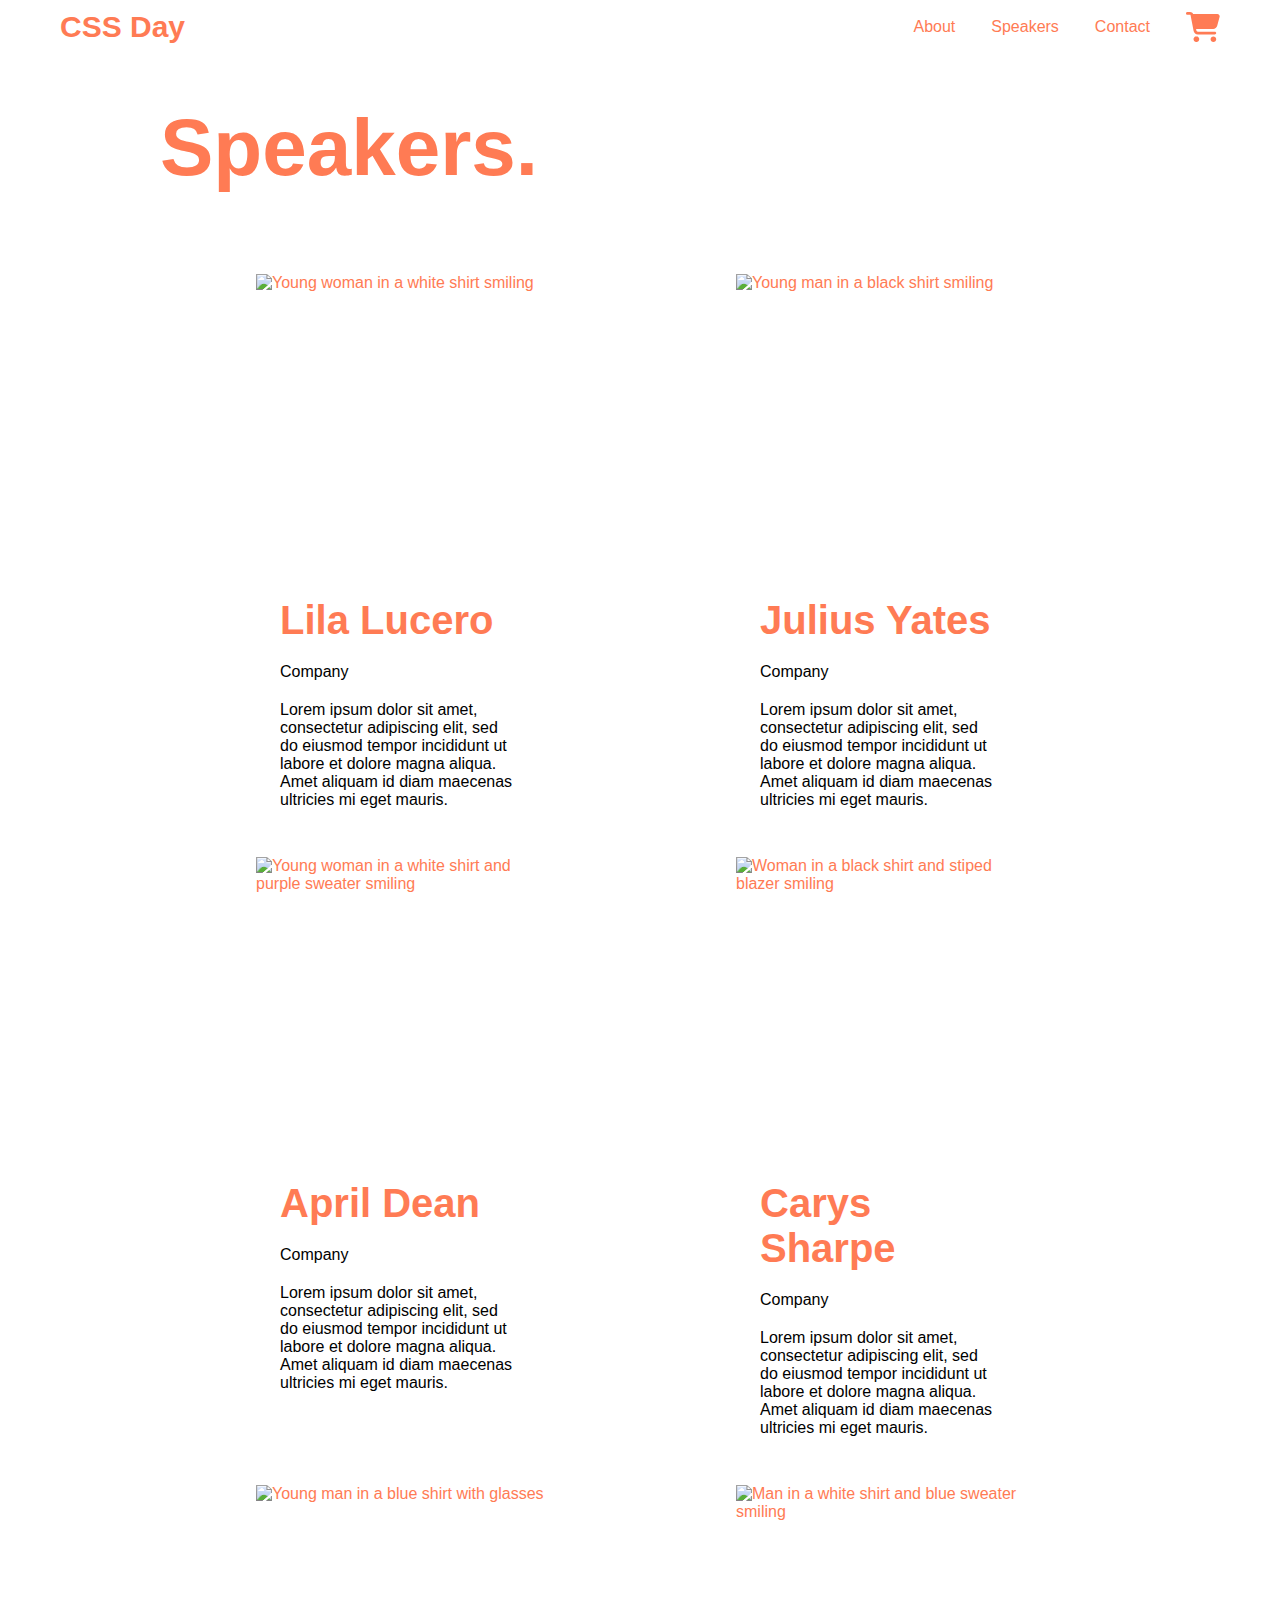
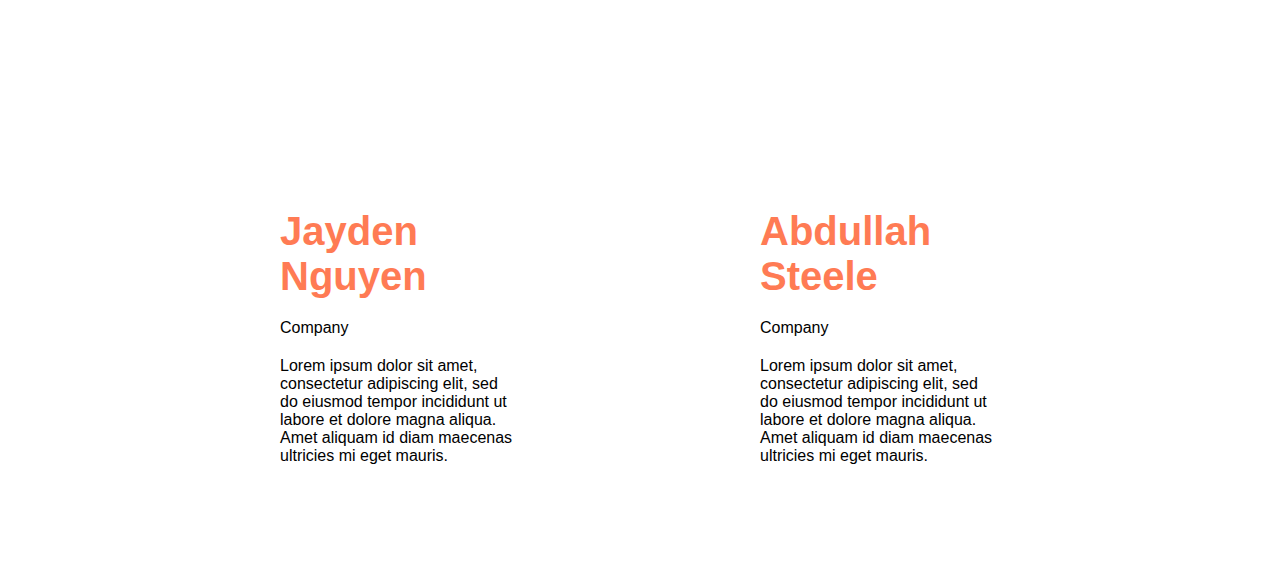
==== speakers.html @ ed402a55 "All Files" ====
<!DOCTYPE html>
<html lang="en">
<head>
    <meta charset="UTF-8">
    <meta http-equiv="X-UA-Compatible" content="IE=edge">
    <meta name="viewport" content="width=device-width, initial-scale=1.0">
    <title>CSS Day Speakers</title>
    <link rel="stylesheet" href="speaker.css">
</head>
<body>
    <header>
        <a href="index.html" class="First">CSS Day</a>
        <div>
            <nav>
                <ul>
                    <li><a href="#">About</a></li>
                    <li><a href="speakers.html">Speakers</a></li>
                    <li><a href="#">Contact</a></li>
                </ul>
            </nav>
            <svg class="cart" width="34" height="30" viewBox="0 0 34 30" fill="none" xmlns="http://www.w3.org/2000/svg">
                <g clip-path="url(#clip0_5_286)">
                <path d="M0 1.40625C0 0.626953 0.631597 0 1.41667 0H4.10243C5.40104 0 6.55208 0.75 7.08924 1.875H31.3497C32.9021 1.875 34.0354 3.33984 33.6281 4.82813L31.208 13.752C30.7062 15.5918 29.024 16.875 27.1056 16.875H10.076L10.3948 18.5449C10.5247 19.207 11.109 19.6875 11.7878 19.6875H28.8056C29.5906 19.6875 30.2222 20.3145 30.2222 21.0938C30.2222 21.873 29.5906 22.5 28.8056 22.5H11.7878C9.74549 22.5 7.99236 21.0586 7.61458 19.0723L4.56875 3.19336C4.52743 2.9707 4.33264 2.8125 4.10243 2.8125H1.41667C0.631597 2.8125 0 2.18555 0 1.40625ZM7.55556 27.1875C7.55556 26.8182 7.62884 26.4524 7.77123 26.1112C7.91362 25.77 8.12232 25.4599 8.38542 25.1988C8.64852 24.9376 8.96086 24.7304 9.30462 24.5891C9.64837 24.4477 10.0168 24.375 10.3889 24.375C10.761 24.375 11.1294 24.4477 11.4732 24.5891C11.8169 24.7304 12.1293 24.9376 12.3924 25.1988C12.6555 25.4599 12.8642 25.77 13.0065 26.1112C13.1489 26.4524 13.2222 26.8182 13.2222 27.1875C13.2222 27.5568 13.1489 27.9226 13.0065 28.2638C12.8642 28.605 12.6555 28.9151 12.3924 29.1762C12.1293 29.4374 11.8169 29.6446 11.4732 29.7859C11.1294 29.9273 10.761 30 10.3889 30C10.0168 30 9.64837 29.9273 9.30462 29.7859C8.96086 29.6446 8.64852 29.4374 8.38542 29.1762C8.12232 28.9151 7.91362 28.605 7.77123 28.2638C7.62884 27.9226 7.55556 27.5568 7.55556 27.1875ZM27.3889 24.375C28.1403 24.375 28.861 24.6713 29.3924 25.1988C29.9237 25.7262 30.2222 26.4416 30.2222 27.1875C30.2222 27.9334 29.9237 28.6488 29.3924 29.1762C28.861 29.7037 28.1403 30 27.3889 30C26.6374 30 25.9168 29.7037 25.3854 29.1762C24.8541 28.6488 24.5556 27.9334 24.5556 27.1875C24.5556 26.4416 24.8541 25.7262 25.3854 25.1988C25.9168 24.6713 26.6374 24.375 27.3889 24.375Z" fill="white"/>
                </g>
                <defs>
                <clipPath id="clip0_5_286">
                <rect width="34" height="30" fill="white"/>
                </clipPath>
                </defs>
                </svg>
                
        </div>
    </header>
    <main>
       <h1>Speakers.</h1>
       <div class="Speakers">
        <img  class="i" src="https://images.unsplash.com/photo-1611432579699-484f7990b127?ixlib=rb-4.0.3&ixid=MnwxMjA3fDB8MHxwaG90by1wYWdlfHx8fGVufDB8fHx8&auto=format&fit=crop&w=1770&q=80" alt="Young woman in a white shirt smiling">
        <h2>Lila Lucero</h2>
        <p>Company</p>
        <p>Lorem ipsum dolor sit amet, consectetur adipiscing elit, sed do eiusmod tempor incididunt ut labore et dolore magna aliqua. Amet aliquam id diam maecenas ultricies mi eget mauris.</p>
       </div>

       <div class="Speakers">
        <img class="i"  src="https://images.unsplash.com/photo-1633332755192-727a05c4013d?ixlib=rb-4.0.3&ixid=MnwxMjA3fDB8MHxwaG90by1wYWdlfHx8fGVufDB8fHx8&auto=format&fit=crop&w=1180&q=80" alt="Young man in a black shirt smiling">
        <h2>Julius Yates</h2>
        <p>Company</p>
        <p>Lorem ipsum dolor sit amet, consectetur adipiscing elit, sed do eiusmod tempor incididunt ut labore et dolore magna aliqua. Amet aliquam id diam maecenas ultricies mi eget mauris.</p>
       </div>

       <div class="Speakers">
        <img class="i"  src="https://images.unsplash.com/photo-1627161683077-e34782c24d81?ixlib=rb-4.0.3&ixid=MnwxMjA3fDB8MHxwaG90by1wYWdlfHx8fGVufDB8fHx8&auto=format&fit=crop&w=806&q=80" alt="Young woman in a white shirt and purple sweater smiling">
        <h2>April Dean</h2>
        <p>Company</p>
        <p>Lorem ipsum dolor sit amet, consectetur adipiscing elit, sed do eiusmod tempor incididunt ut labore et dolore magna aliqua. Amet aliquam id diam maecenas ultricies mi eget mauris.</p>
       </div>

       <div class="Speakers">
        <img  class="i" src="https://images.unsplash.com/photo-1573497019940-1c28c88b4f3e?ixlib=rb-4.0.3&ixid=MnwxMjA3fDB8MHxwaG90by1wYWdlfHx8fGVufDB8fHx8&auto=format&fit=crop&w=774&q=80" alt="Woman in a black shirt and stiped blazer smiling">
        <h2>Carys Sharpe</h2>
        <p>Company</p>
        <p>Lorem ipsum dolor sit amet, consectetur adipiscing elit, sed do eiusmod tempor incididunt ut labore et dolore magna aliqua. Amet aliquam id diam maecenas ultricies mi eget mauris.</p>
       </div>

       <div class="Speakers">
        <img class="i"  src="https://images.unsplash.com/photo-1540569014015-19a7be504e3a?ixlib=rb-4.0.3&ixid=MnwxMjA3fDB8MHxwaG90by1wYWdlfHx8fGVufDB8fHx8&auto=format&fit=crop&w=1035&q=80" alt="Young man in a blue shirt with glasses">
        <h2>Jayden Nguyen</h2>
        <p>Company</p>
        <p>Lorem ipsum dolor sit amet, consectetur adipiscing elit, sed do eiusmod tempor incididunt ut labore et dolore magna aliqua. Amet aliquam id diam maecenas ultricies mi eget mauris.</p>
       </div>

       <div class="Speakers">
        <img class="i"  src="https://images.unsplash.com/photo-1629425733761-caae3b5f2e50?ixlib=rb-4.0.3&ixid=MnwxMjA3fDB8MHxwaG90by1wYWdlfHx8fGVufDB8fHx8&auto=format&fit=crop&w=774&q=80" alt="Man in a white shirt and blue sweater smiling">
        <h2>Abdullah Steele</h2>
        <p>Company</p>
        <p>Lorem ipsum dolor sit amet, consectetur adipiscing elit, sed do eiusmod tempor incididunt ut labore et dolore magna aliqua. Amet aliquam id diam maecenas ultricies mi eget mauris.</p>
       </div>
    </main>
</body>
</html>
---- speaker.css ----
@import "./base.css";
body {
  background-color: var(--white);
  color: var(--Orange);
  font-family: "Inter", sans-serif;
}

.cart g path {
  fill: var(--Orange);
}

h1 {
  font-size: 5rem; /* 128px */
  font-weight: bold;
  margin-bottom: 5rem; /* 80px */
  width: 100%;
}

main {
  padding: 3rem 10rem; /* 50px 150px */
  display: flex;
  flex-wrap: wrap;
}

.Speakers {
  display: flex;
  flex-direction: column;
  width: 50%;
  height: 50%;
  margin-bottom: 3rem; /* 50px */
}

h2 {
  margin-top: 2.25rem; /* 36px */
  font-size: 2.5rem; /* 40px */
  width: 50%;
}

p {
  margin-top: 1.25rem; /* 20px */
  color: black;
  width: 50%;
}

.i {
  height: 18rem; /* 300px */
  width: 18rem; /* 300px */
  background-size: cover;
}

/* Responsive Design */
@media (max-width: 768px) {
  main {
    padding: 2rem; /* Smaller padding for smaller screens */
  }

  h1 {
    font-size: 4rem; /* Adjusted font size for smaller screens */
  }

  h2 {
    font-size: 2rem; /* Adjusted heading size for smaller screens */
    width: 100%; /* Full width on small screens */
  }

  p {
    width: 100%; /* Full width on small screens */
  }

  .Speakers {
    width: 100%; /* Full width on small screens */
    height: auto; /* Auto height on smaller screens */
  }

  .i {
    height: 12rem; /* Adjusted image size for smaller screens */
    width: 12rem;  /* Adjusted image size for smaller screens */
  }
}

@media (max-width: 480px) {
  h1 {
    font-size: 3rem; /* Further adjusted font size for very small screens */
  }

  h2 {
    font-size: 1.75rem; /* Further adjusted heading size for very small screens */
  }

  .i {
    height: 10rem; /* Further smaller image size for very small screens */
    width: 10rem;
  }
}
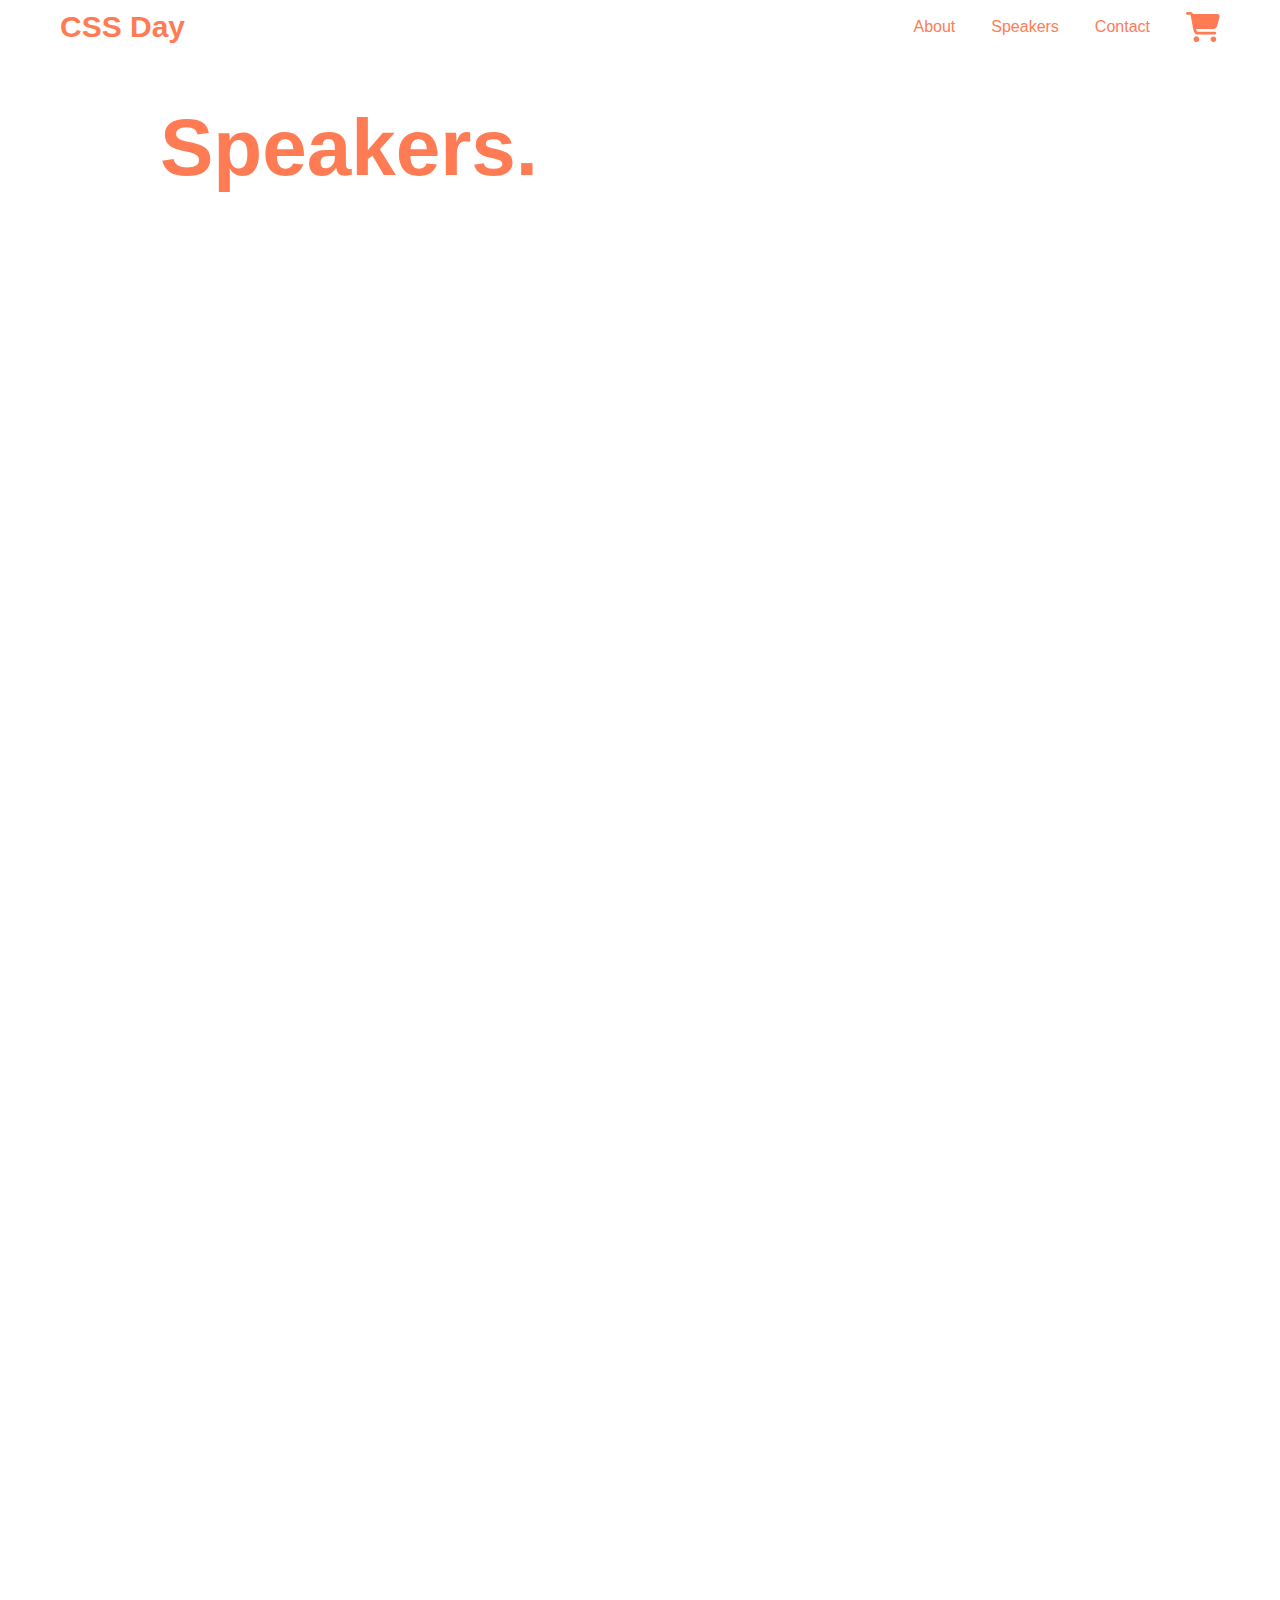
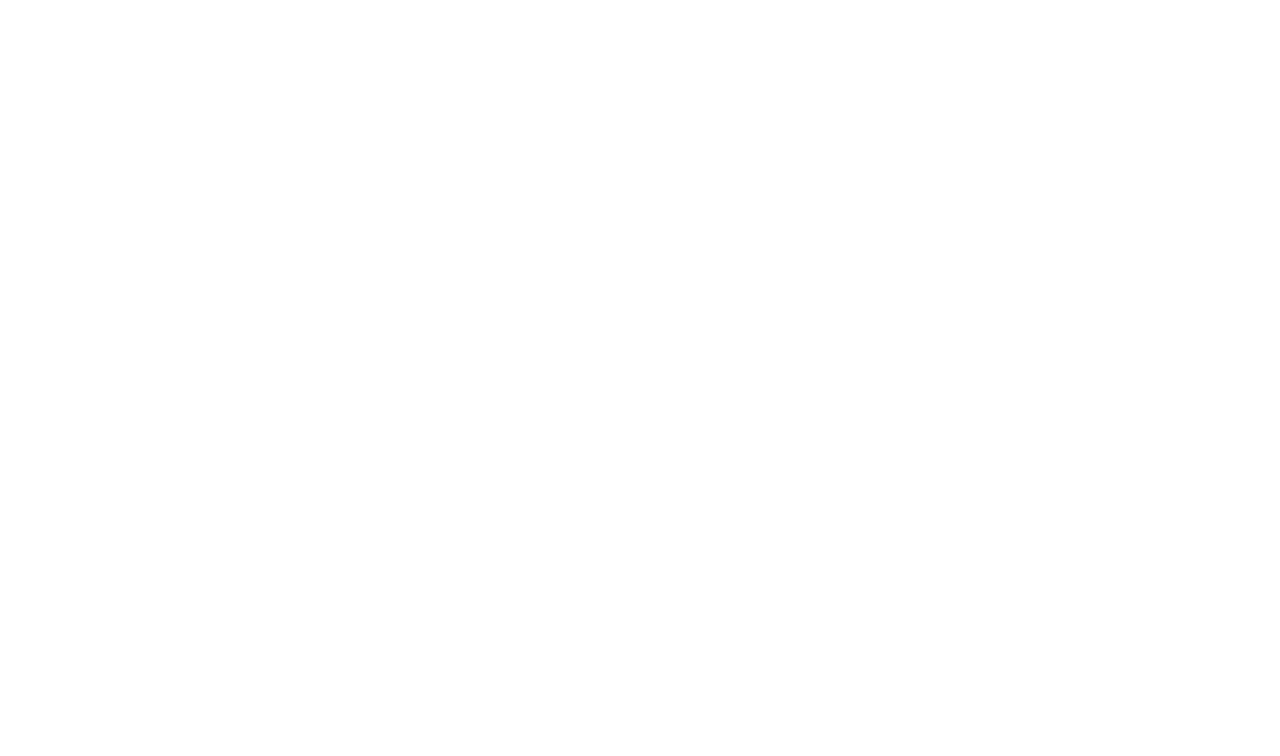
==== commit 90567d67: "Added Features" ====
--- a/speakers.html
+++ b/speakers.html
@@ -13,9 +13,9 @@
         <div>
             <nav>
                 <ul>
-                    <li><a href="#">About</a></li>
+                    <li><a href="about.html">About</a></li>
                     <li><a href="speakers.html">Speakers</a></li>
-                    <li><a href="#">Contact</a></li>
+                    <li><a href="contact.html">Contact</a></li>
                 </ul>
             </nav>
             <svg class="cart" width="34" height="30" viewBox="0 0 34 30" fill="none" xmlns="http://www.w3.org/2000/svg">
@@ -32,43 +32,43 @@
         </div>
     </header>
     <main>
-       <h1>Speakers.</h1>
-       <div class="Speakers">
+       <h1 class="animate-fade-in">Speakers.</h1>
+       <div class="Speakers animate-card" style="animation-delay: 0.1s">
         <img  class="i" src="https://images.unsplash.com/photo-1611432579699-484f7990b127?ixlib=rb-4.0.3&ixid=MnwxMjA3fDB8MHxwaG90by1wYWdlfHx8fGVufDB8fHx8&auto=format&fit=crop&w=1770&q=80" alt="Young woman in a white shirt smiling">
         <h2>Lila Lucero</h2>
         <p>Company</p>
         <p>Lorem ipsum dolor sit amet, consectetur adipiscing elit, sed do eiusmod tempor incididunt ut labore et dolore magna aliqua. Amet aliquam id diam maecenas ultricies mi eget mauris.</p>
        </div>
 
-       <div class="Speakers">
+       <div class="Speakers animate-card" style="animation-delay: 0.2s">
         <img class="i"  src="https://images.unsplash.com/photo-1633332755192-727a05c4013d?ixlib=rb-4.0.3&ixid=MnwxMjA3fDB8MHxwaG90by1wYWdlfHx8fGVufDB8fHx8&auto=format&fit=crop&w=1180&q=80" alt="Young man in a black shirt smiling">
         <h2>Julius Yates</h2>
         <p>Company</p>
         <p>Lorem ipsum dolor sit amet, consectetur adipiscing elit, sed do eiusmod tempor incididunt ut labore et dolore magna aliqua. Amet aliquam id diam maecenas ultricies mi eget mauris.</p>
        </div>
 
-       <div class="Speakers">
+       <div class="Speakers animate-card" style="animation-delay: 0.3s">
         <img class="i"  src="https://images.unsplash.com/photo-1627161683077-e34782c24d81?ixlib=rb-4.0.3&ixid=MnwxMjA3fDB8MHxwaG90by1wYWdlfHx8fGVufDB8fHx8&auto=format&fit=crop&w=806&q=80" alt="Young woman in a white shirt and purple sweater smiling">
         <h2>April Dean</h2>
         <p>Company</p>
         <p>Lorem ipsum dolor sit amet, consectetur adipiscing elit, sed do eiusmod tempor incididunt ut labore et dolore magna aliqua. Amet aliquam id diam maecenas ultricies mi eget mauris.</p>
        </div>
 
-       <div class="Speakers">
+       <div class="Speakers animate-card" style="animation-delay: 0.4s">
         <img  class="i" src="https://images.unsplash.com/photo-1573497019940-1c28c88b4f3e?ixlib=rb-4.0.3&ixid=MnwxMjA3fDB8MHxwaG90by1wYWdlfHx8fGVufDB8fHx8&auto=format&fit=crop&w=774&q=80" alt="Woman in a black shirt and stiped blazer smiling">
         <h2>Carys Sharpe</h2>
         <p>Company</p>
         <p>Lorem ipsum dolor sit amet, consectetur adipiscing elit, sed do eiusmod tempor incididunt ut labore et dolore magna aliqua. Amet aliquam id diam maecenas ultricies mi eget mauris.</p>
        </div>
 
-       <div class="Speakers">
+       <div class="Speakers animate-card" style="animation-delay: 0.5s">
         <img class="i"  src="https://images.unsplash.com/photo-1540569014015-19a7be504e3a?ixlib=rb-4.0.3&ixid=MnwxMjA3fDB8MHxwaG90by1wYWdlfHx8fGVufDB8fHx8&auto=format&fit=crop&w=1035&q=80" alt="Young man in a blue shirt with glasses">
         <h2>Jayden Nguyen</h2>
         <p>Company</p>
         <p>Lorem ipsum dolor sit amet, consectetur adipiscing elit, sed do eiusmod tempor incididunt ut labore et dolore magna aliqua. Amet aliquam id diam maecenas ultricies mi eget mauris.</p>
        </div>
 
-       <div class="Speakers">
+       <div class="Speakers animate-card" style="animation-delay: 0.6s">
         <img class="i"  src="https://images.unsplash.com/photo-1629425733761-caae3b5f2e50?ixlib=rb-4.0.3&ixid=MnwxMjA3fDB8MHxwaG90by1wYWdlfHx8fGVufDB8fHx8&auto=format&fit=crop&w=774&q=80" alt="Man in a white shirt and blue sweater smiling">
         <h2>Abdullah Steele</h2>
         <p>Company</p>
--- a/speaker.css
+++ b/speaker.css
@@ -92,3 +92,48 @@
     width: 10rem;
   }
 }
+
+/* Animations for Speakers Page */
+.animate-fade-in {
+  animation: fadeIn 1s ease-in-out;
+}
+
+.animate-card {
+  animation: cardSlideUp 0.8s ease-out forwards;
+  opacity: 0;
+}
+
+.i {
+  transition: transform 0.4s ease, filter 0.4s ease;
+}
+
+.Speakers:hover .i {
+  transform: scale(1.05);
+  filter: brightness(1.1);
+}
+
+.Speakers {
+  transition: transform 0.3s ease, box-shadow 0.3s ease;
+  padding: 1rem;
+}
+
+.Speakers:hover {
+  transform: translateY(-8px);
+  box-shadow: 0 10px 20px rgba(0, 0, 0, 0.1);
+}
+
+@keyframes fadeIn {
+  from { opacity: 0; }
+  to { opacity: 1; }
+}
+
+@keyframes cardSlideUp {
+  from {
+    opacity: 0;
+    transform: translateY(50px);
+  }
+  to {
+    opacity: 1;
+    transform: translateY(0);
+  }
+}
